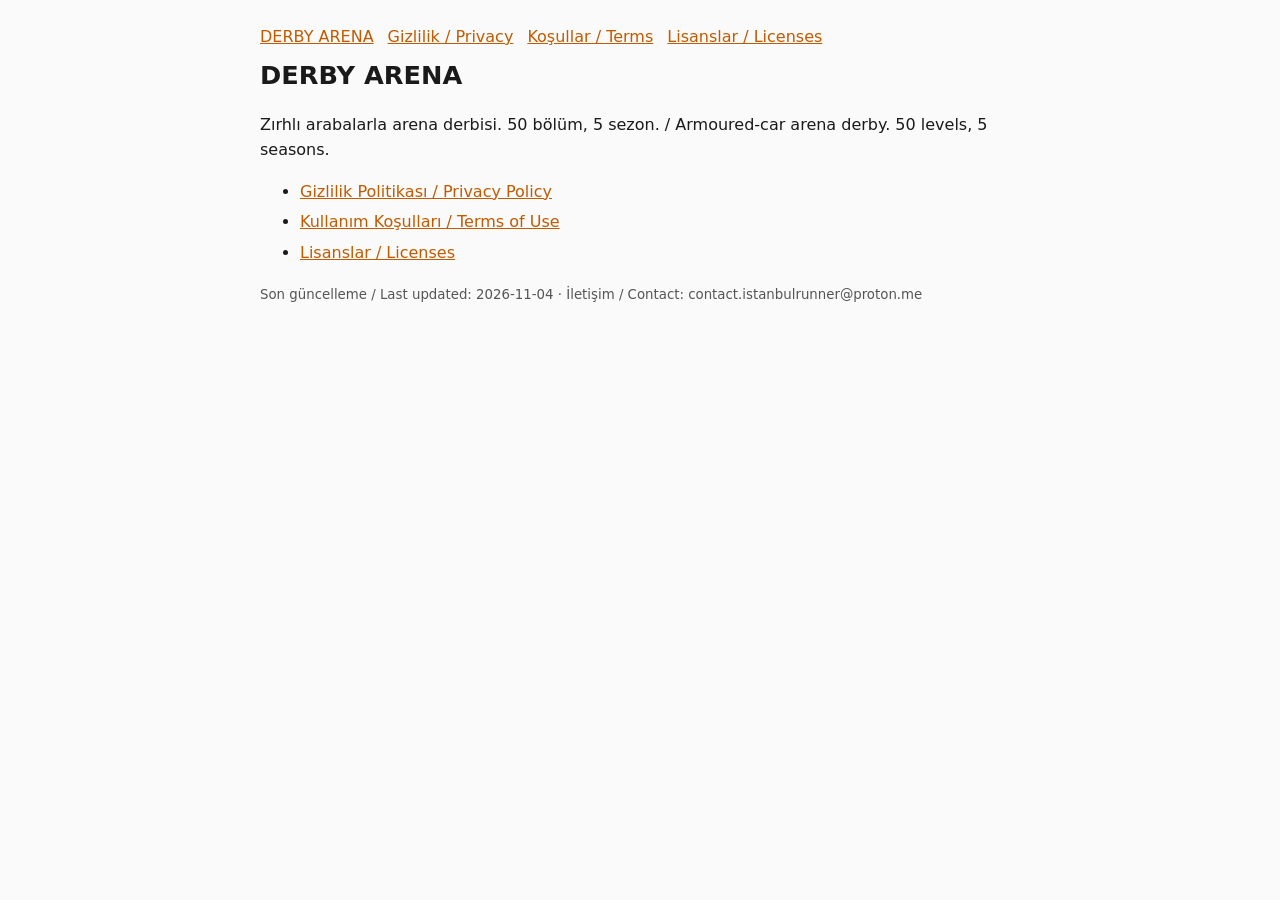
==== docs/index.html @ b6e0c69e "DERBY ARENA 2.0.0: savaş kiti, stadyum dekoru, uyarlanabilir performans, AdMob (test), yasal sayfala" ====
<!doctype html><html lang="tr"><head><meta charset="utf-8"><meta name="viewport" content="width=device-width,initial-scale=1"><title>DERBY ARENA</title><style>:root{--bg:#121214;--fg:#ececec;--mut:#a8a8b0;--acc:#ff8a1f}@media(prefers-color-scheme:light){:root{--bg:#fafafa;--fg:#1a1a1a;--mut:#555;--acc:#c25a00}}
body{margin:0;background:var(--bg);color:var(--fg);font:16px/1.6 system-ui,sans-serif}main{max-width:760px;margin:0 auto;padding:24px 16px 64px}
h1{font-size:1.6rem;margin:.2em 0}h2{color:var(--acc);font-size:1.15rem;margin-top:2em}a{color:var(--acc)}small,.mut{color:var(--mut)}li{margin:.3em 0}nav a{margin-right:14px}</style></head><body><main>
<nav><a href="index.html">DERBY ARENA</a><a href="privacy.html">Gizlilik / Privacy</a><a href="terms.html">Koşullar / Terms</a><a href="licenses.html">Lisanslar / Licenses</a></nav>
<h1>DERBY ARENA</h1><p>Zırhlı arabalarla arena derbisi. 50 bölüm, 5 sezon. / Armoured-car arena derby. 50 levels, 5 seasons.</p>
<ul><li><a href="privacy.html">Gizlilik Politikası / Privacy Policy</a></li><li><a href="terms.html">Kullanım Koşulları / Terms of Use</a></li><li><a href="licenses.html">Lisanslar / Licenses</a></li></ul>
<p class="mut"><small>Son güncelleme / Last updated: 2026-11-04 · İletişim / Contact: contact.istanbulrunner@proton.me</small></p></main></body></html>
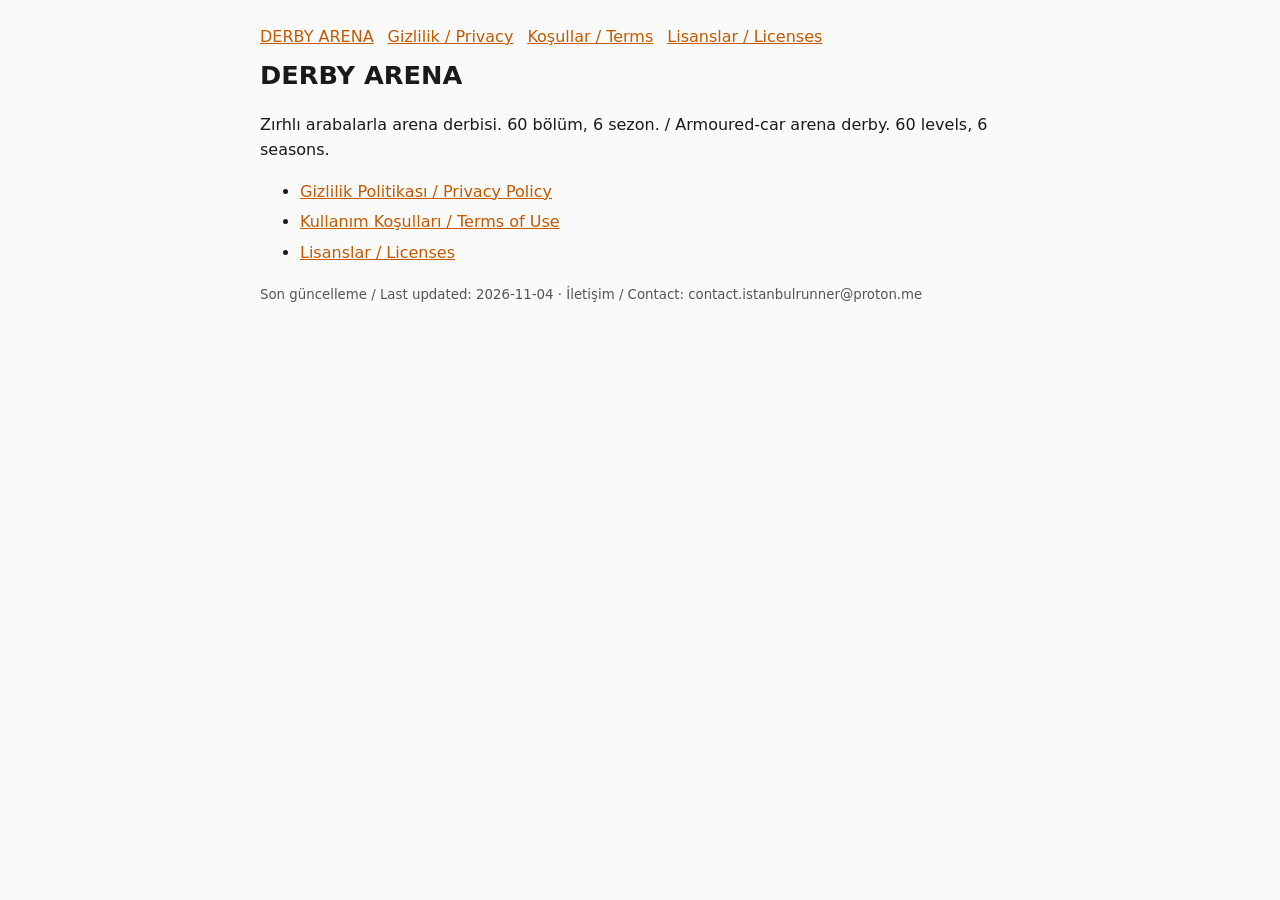
==== commit 7926ba09: "DERBY ARENA 2.1.0: Sezon 6 Konteyner Limanı, Post 2.0, Ultra, draw call birleştirme, hata düzeltmele" ====
--- a/docs/index.html
+++ b/docs/index.html
@@ -2,6 +2,6 @@
 body{margin:0;background:var(--bg);color:var(--fg);font:16px/1.6 system-ui,sans-serif}main{max-width:760px;margin:0 auto;padding:24px 16px 64px}
 h1{font-size:1.6rem;margin:.2em 0}h2{color:var(--acc);font-size:1.15rem;margin-top:2em}a{color:var(--acc)}small,.mut{color:var(--mut)}li{margin:.3em 0}nav a{margin-right:14px}</style></head><body><main>
 <nav><a href="index.html">DERBY ARENA</a><a href="privacy.html">Gizlilik / Privacy</a><a href="terms.html">Koşullar / Terms</a><a href="licenses.html">Lisanslar / Licenses</a></nav>
-<h1>DERBY ARENA</h1><p>Zırhlı arabalarla arena derbisi. 50 bölüm, 5 sezon. / Armoured-car arena derby. 50 levels, 5 seasons.</p>
+<h1>DERBY ARENA</h1><p>Zırhlı arabalarla arena derbisi. 60 bölüm, 6 sezon. / Armoured-car arena derby. 60 levels, 6 seasons.</p>
 <ul><li><a href="privacy.html">Gizlilik Politikası / Privacy Policy</a></li><li><a href="terms.html">Kullanım Koşulları / Terms of Use</a></li><li><a href="licenses.html">Lisanslar / Licenses</a></li></ul>
 <p class="mut"><small>Son güncelleme / Last updated: 2026-11-04 · İletişim / Contact: contact.istanbulrunner@proton.me</small></p></main></body></html>
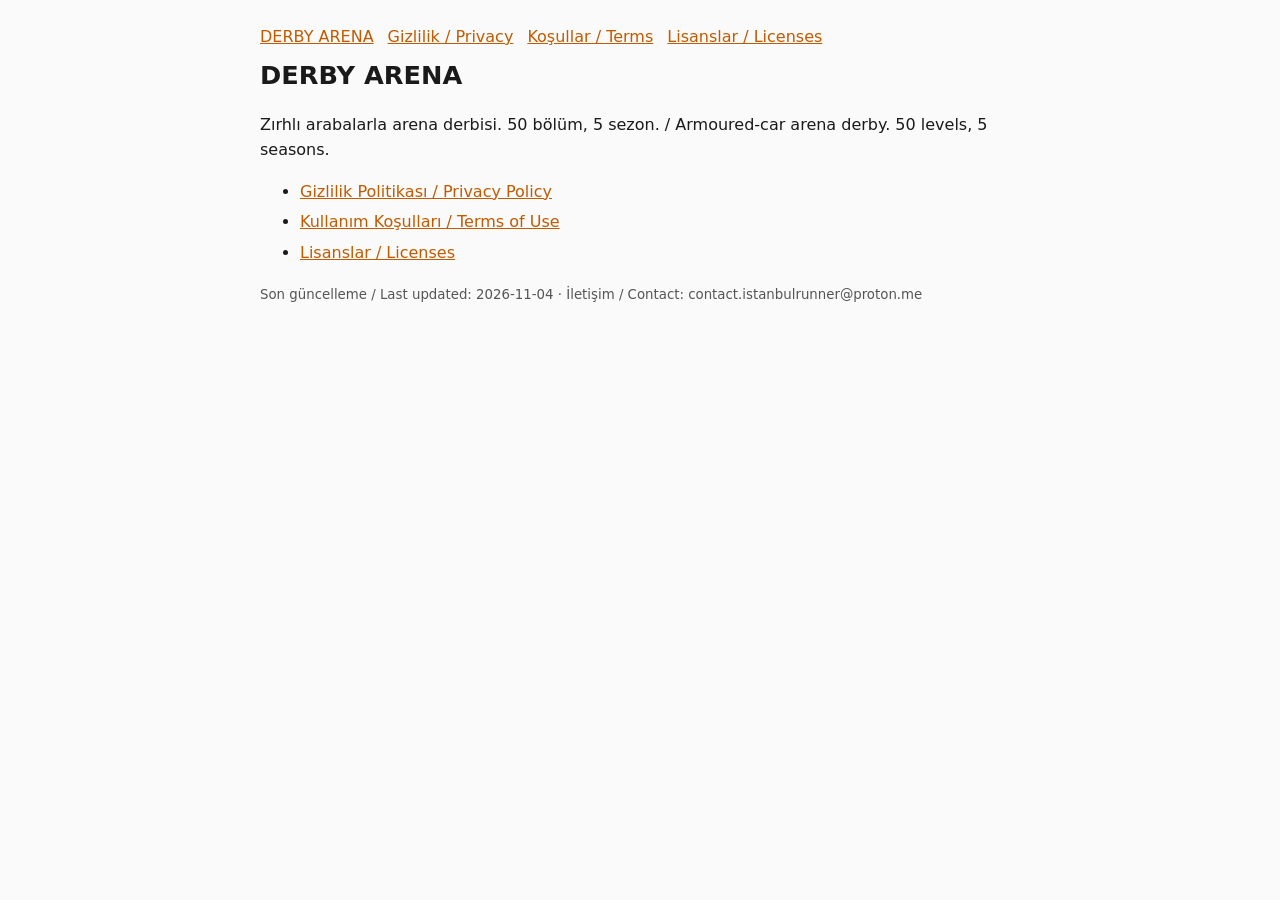
==== commit 923d2eb8: "2.1: beş ayrı araç modeli, model yükleyici sarım düzeltmesi, kit gövdeye göre yerleşir, Sezon 6 kapa" ====
--- a/docs/index.html
+++ b/docs/index.html
@@ -2,6 +2,6 @@
 body{margin:0;background:var(--bg);color:var(--fg);font:16px/1.6 system-ui,sans-serif}main{max-width:760px;margin:0 auto;padding:24px 16px 64px}
 h1{font-size:1.6rem;margin:.2em 0}h2{color:var(--acc);font-size:1.15rem;margin-top:2em}a{color:var(--acc)}small,.mut{color:var(--mut)}li{margin:.3em 0}nav a{margin-right:14px}</style></head><body><main>
 <nav><a href="index.html">DERBY ARENA</a><a href="privacy.html">Gizlilik / Privacy</a><a href="terms.html">Koşullar / Terms</a><a href="licenses.html">Lisanslar / Licenses</a></nav>
-<h1>DERBY ARENA</h1><p>Zırhlı arabalarla arena derbisi. 60 bölüm, 6 sezon. / Armoured-car arena derby. 60 levels, 6 seasons.</p>
+<h1>DERBY ARENA</h1><p>Zırhlı arabalarla arena derbisi. 50 bölüm, 5 sezon. / Armoured-car arena derby. 50 levels, 5 seasons.</p>
 <ul><li><a href="privacy.html">Gizlilik Politikası / Privacy Policy</a></li><li><a href="terms.html">Kullanım Koşulları / Terms of Use</a></li><li><a href="licenses.html">Lisanslar / Licenses</a></li></ul>
 <p class="mut"><small>Son güncelleme / Last updated: 2026-11-04 · İletişim / Contact: contact.istanbulrunner@proton.me</small></p></main></body></html>
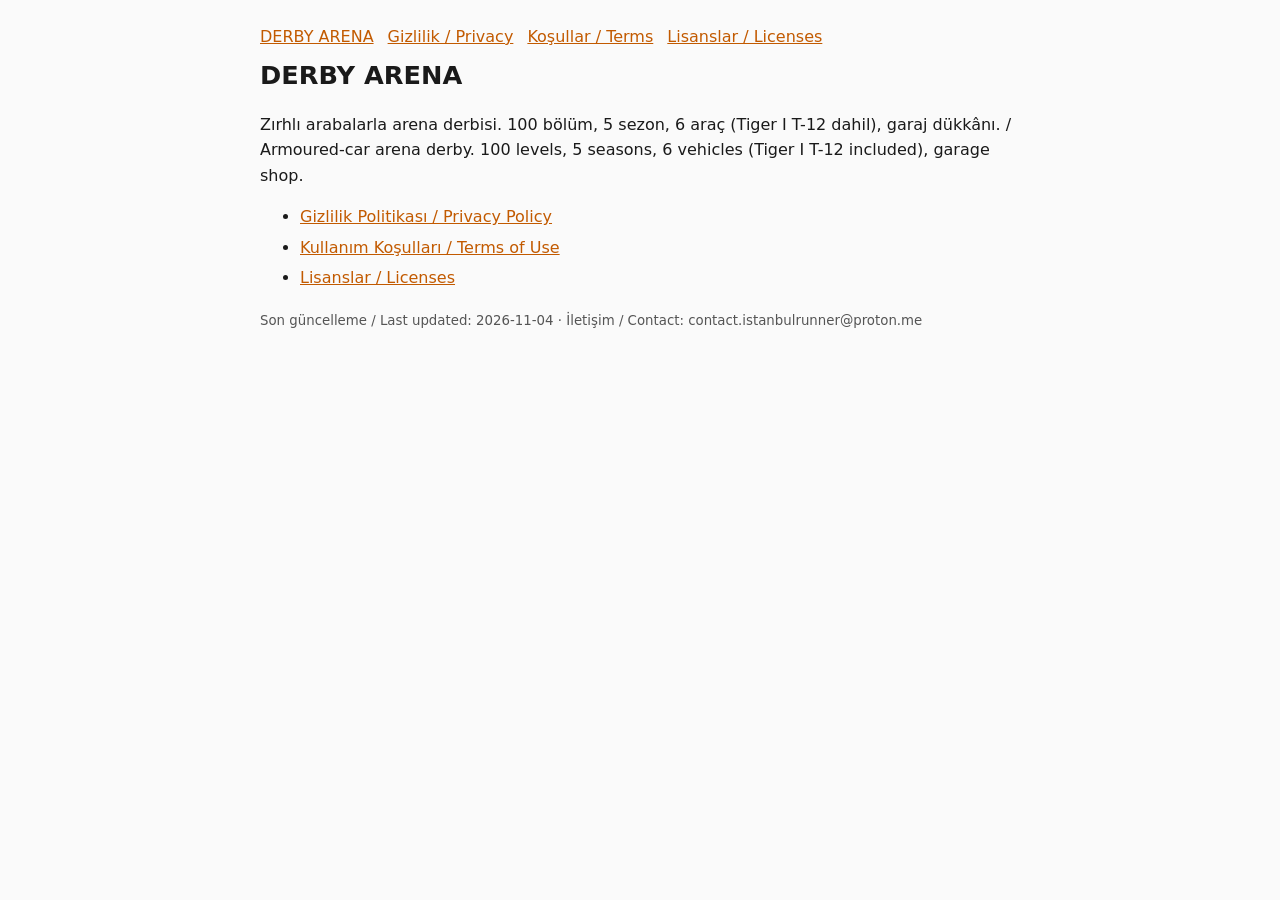
==== commit b93234d5: "4.0.0 (400): ad placement guard, legal text fixes, docs and store listing, changelog - No interstiti" ====
--- a/docs/index.html
+++ b/docs/index.html
@@ -2,6 +2,6 @@
 body{margin:0;background:var(--bg);color:var(--fg);font:16px/1.6 system-ui,sans-serif}main{max-width:760px;margin:0 auto;padding:24px 16px 64px}
 h1{font-size:1.6rem;margin:.2em 0}h2{color:var(--acc);font-size:1.15rem;margin-top:2em}a{color:var(--acc)}small,.mut{color:var(--mut)}li{margin:.3em 0}nav a{margin-right:14px}</style></head><body><main>
 <nav><a href="index.html">DERBY ARENA</a><a href="privacy.html">Gizlilik / Privacy</a><a href="terms.html">Koşullar / Terms</a><a href="licenses.html">Lisanslar / Licenses</a></nav>
-<h1>DERBY ARENA</h1><p>Zırhlı arabalarla arena derbisi. 50 bölüm, 5 sezon. / Armoured-car arena derby. 50 levels, 5 seasons.</p>
+<h1>DERBY ARENA</h1><p>Zırhlı arabalarla arena derbisi. 100 bölüm, 5 sezon, 6 araç (Tiger I T-12 dahil), garaj dükkânı. / Armoured-car arena derby. 100 levels, 5 seasons, 6 vehicles (Tiger I T-12 included), garage shop.</p>
 <ul><li><a href="privacy.html">Gizlilik Politikası / Privacy Policy</a></li><li><a href="terms.html">Kullanım Koşulları / Terms of Use</a></li><li><a href="licenses.html">Lisanslar / Licenses</a></li></ul>
 <p class="mut"><small>Son güncelleme / Last updated: 2026-11-04 · İletişim / Contact: contact.istanbulrunner@proton.me</small></p></main></body></html>
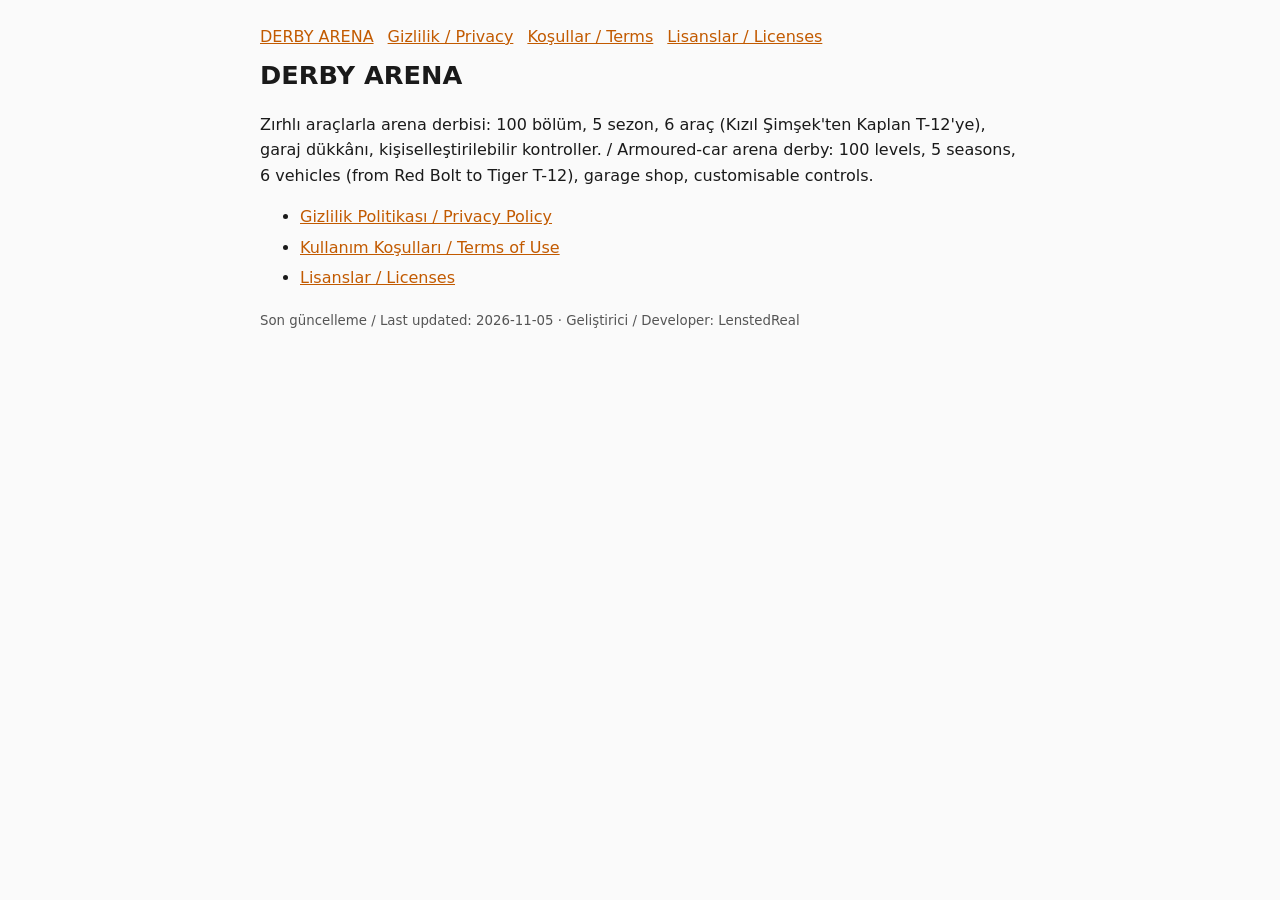
==== commit f8145a26: "4.0.2 (402): device-video fixes, new names, fresh progress Every bug seen in the 4.0.1 device video " ====
--- a/docs/index.html
+++ b/docs/index.html
@@ -2,6 +2,6 @@
 body{margin:0;background:var(--bg);color:var(--fg);font:16px/1.6 system-ui,sans-serif}main{max-width:760px;margin:0 auto;padding:24px 16px 64px}
 h1{font-size:1.6rem;margin:.2em 0}h2{color:var(--acc);font-size:1.15rem;margin-top:2em}a{color:var(--acc)}small,.mut{color:var(--mut)}li{margin:.3em 0}nav a{margin-right:14px}</style></head><body><main>
 <nav><a href="index.html">DERBY ARENA</a><a href="privacy.html">Gizlilik / Privacy</a><a href="terms.html">Koşullar / Terms</a><a href="licenses.html">Lisanslar / Licenses</a></nav>
-<h1>DERBY ARENA</h1><p>Zırhlı arabalarla arena derbisi. 100 bölüm, 5 sezon, 6 araç (Tiger I T-12 dahil), garaj dükkânı. / Armoured-car arena derby. 100 levels, 5 seasons, 6 vehicles (Tiger I T-12 included), garage shop.</p>
+<h1>DERBY ARENA</h1><p>Zırhlı araçlarla arena derbisi: 100 bölüm, 5 sezon, 6 araç (Kızıl Şimşek'ten Kaplan T-12'ye), garaj dükkânı, kişiselleştirilebilir kontroller. / Armoured-car arena derby: 100 levels, 5 seasons, 6 vehicles (from Red Bolt to Tiger T-12), garage shop, customisable controls.</p>
 <ul><li><a href="privacy.html">Gizlilik Politikası / Privacy Policy</a></li><li><a href="terms.html">Kullanım Koşulları / Terms of Use</a></li><li><a href="licenses.html">Lisanslar / Licenses</a></li></ul>
-<p class="mut"><small>Son güncelleme / Last updated: 2026-11-04 · İletişim / Contact: contact.istanbulrunner@proton.me</small></p></main></body></html>+<p class="mut"><small>Son güncelleme / Last updated: 2026-11-05 · Geliştirici / Developer: LenstedReal</small></p></main></body></html>
